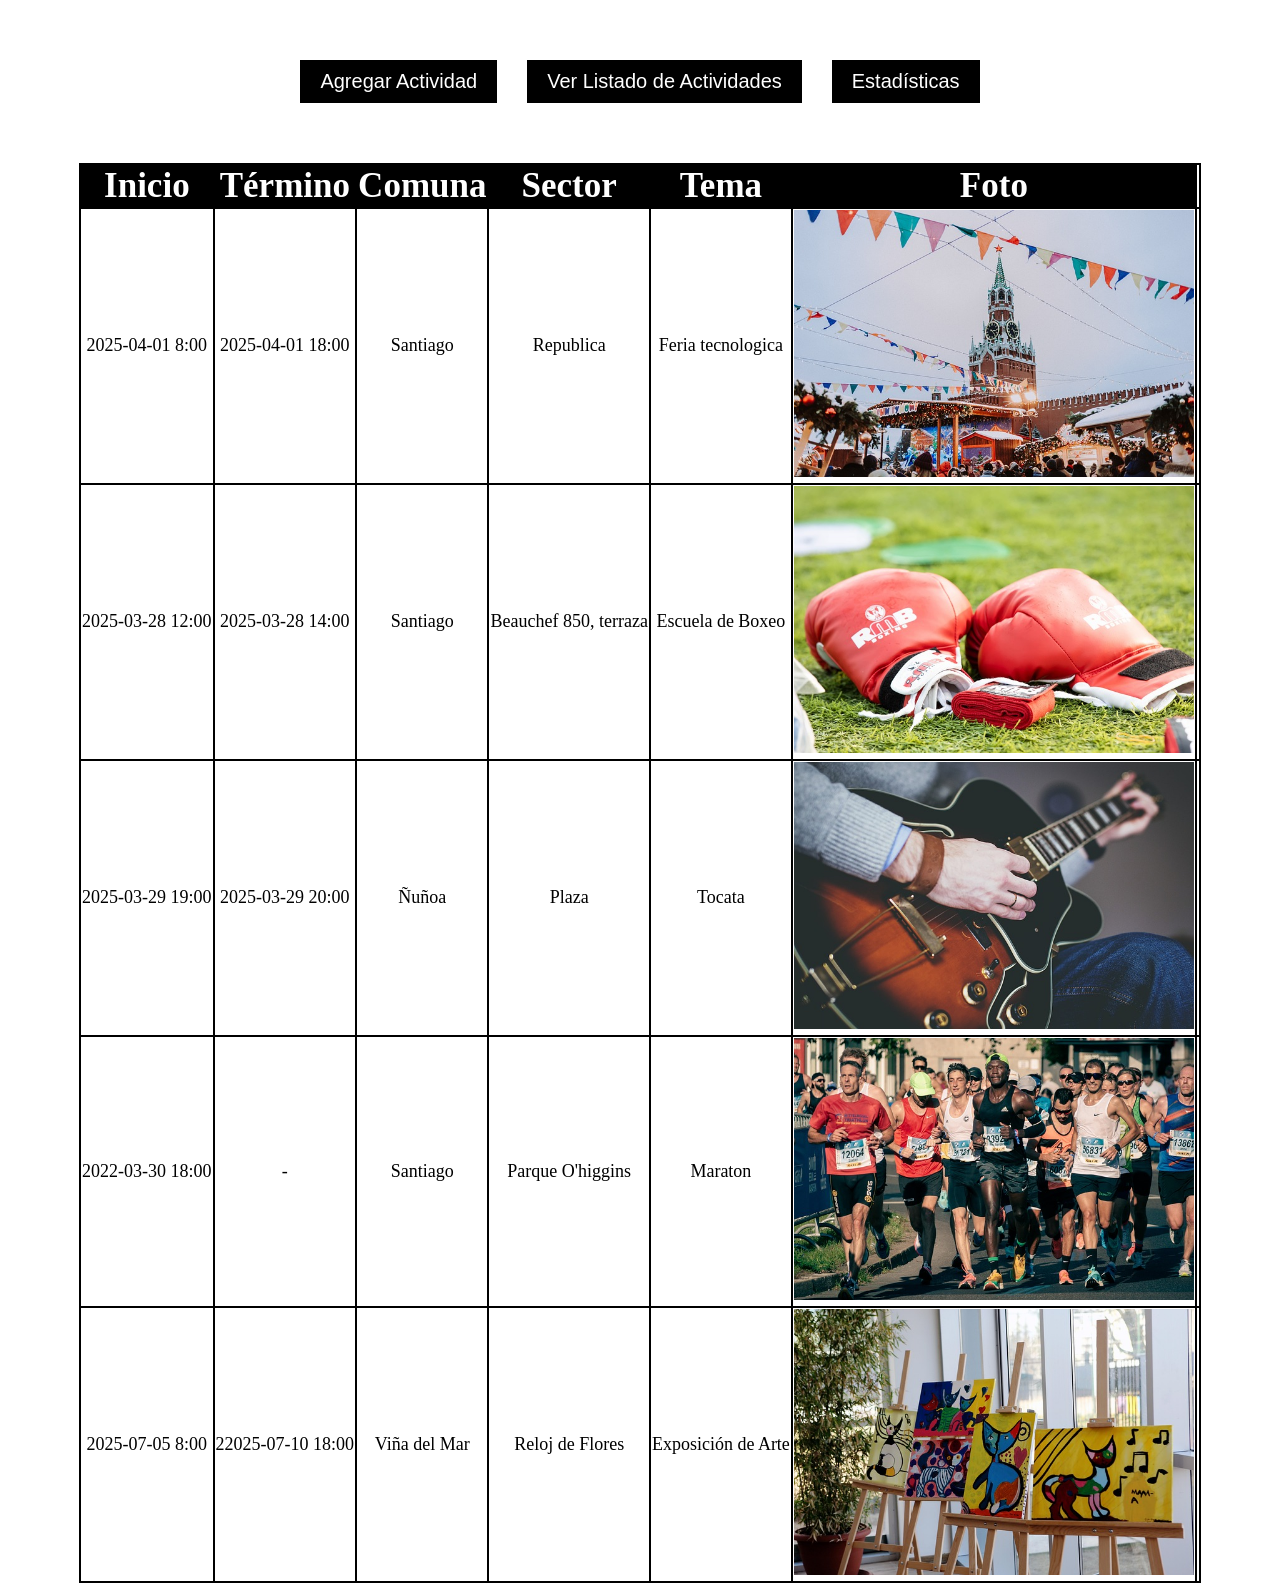
==== index.html @ a021805d "Entrega parcial Tarea 1" ====
<!DOCTYPE html>
<html>
	<head>
		<link rel="stylesheet" href="index-style.css">
	</head>
	<body>
		<nav class="navbar">
			<button type="button" onclick="location.href='agregar.html'">Agregar Actividad</button>
			<button type="button" onclick="location.href='listado.html'">Ver Listado de Actividades</button>
			<button type="button" onclick="location.href='estadisticas.html'">Estadísticas</button>
		</nav>
		
		<table>
		  <tr>
			<th>Inicio</th>
			<th>Término</th>
			<th>Comuna</th>
			<th>Sector</th>
			<th>Tema</th>
			<th>Foto</th>
		  </tr>
		  <tr>
			<td>2025-04-01 8:00</td>
			<td>2025-04-01 18:00</td>
			<td>Santiago</td>
			<td>Republica</td>
			<td>Feria tecnologica</td>
			<td><img class="img-eventos" src="img\eventos\feria_tecnologica.jpg" ><td>
		  </tr>
		  <tr>
			<td>2025-03-28 12:00</td>
			<td>2025-03-28 14:00</td>
			<td>Santiago</td>
			<td>Beauchef 850, terraza</td>
			<td>Escuela de Boxeo</td>
			<td><img class="img-eventos" src="img\eventos\boxeo.jpg" ><td>
		  </tr>
		  <tr>
			<td>2025-03-29 19:00</td>
			<td>2025-03-29 20:00</td>
			<td>Ñuñoa</td>
			<td>Plaza</td>
			<td>Tocata</td>
			<td><img class="img-eventos" src="img\eventos\tocata.jpg"><td>
		  </tr>	
		  <tr>
			<td>2022-03-30 18:00</td>
			<td>-	</td>
			<td>Santiago</td>
			<td>Parque O'higgins</td>
			<td>Maraton</td>
			<td><img class="img-eventos" src="img\eventos\maraton.jpg"><td>
		  </tr>
		  <tr>
			<td>2025-07-05 8:00</td>
			<td>22025-07-10 18:00</td>
			<td>Viña del Mar</td>
			<td>Reloj de Flores</td>
			<td>Exposición de Arte</td>
			<td><img class="img-eventos" src="img\eventos\exposicion_arte.jpg"><td>
		  </tr>
		</table>
	</body>
</html>
---- index-style.css ----
.navbar {
    display: flex;
    justify-content: center;
    gap: 30px;
    margin: 60px 0;
}

.navbar button {
	font-size: 20px;
    background-color: black;
    color: white;
    border: none;
    padding: 10px 20px;
    cursor: pointer;
}

table, th, td {
  border: 2px solid black;
  border-collapse: collapse;
  text-align: center;
  margin: 0 auto;
}

th {
	font-size: 35px;
	background-color: black;
	color: white;
}

td {
	font-size: 18px;
}

.img-eventos {
	width: 400px;
	height: auto;
}
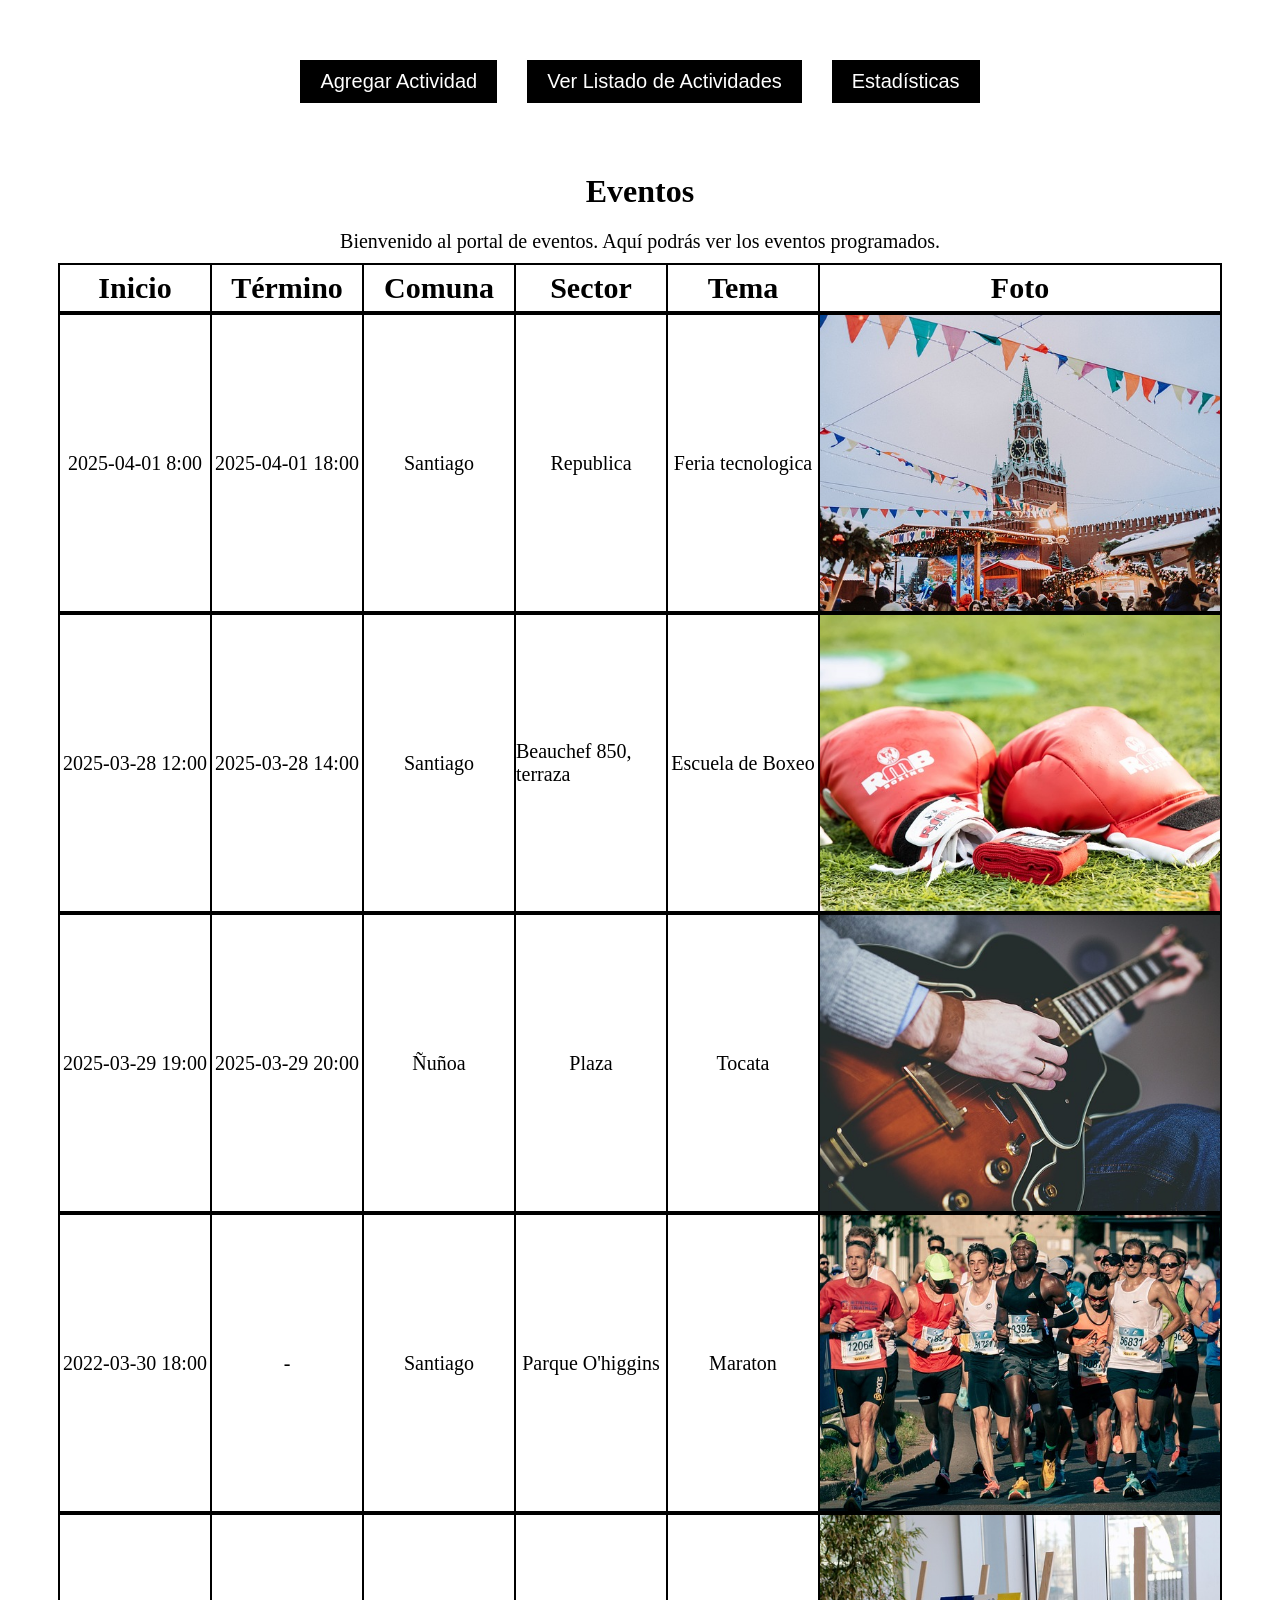
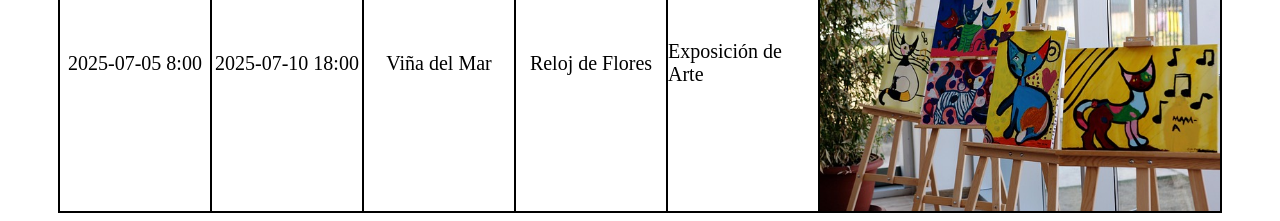
==== commit f5337453: "Entrega Tarea1: Implementar estilos y estructura para formularios, listado y estadísticas; agregar v" ====
--- a/index.html
+++ b/index.html
@@ -1,7 +1,10 @@
 <!DOCTYPE html>
-<html>
+<html lang="es">
 	<head>
+		<meta charset="UTF-8">
+		<meta name="viewport" content="width=device-width, initial-scale=1.0">
 		<link rel="stylesheet" href="index-style.css">
+		<title>Portal</title>
 	</head>
 	<body>
 		<nav class="navbar">
@@ -9,56 +12,62 @@
 			<button type="button" onclick="location.href='listado.html'">Ver Listado de Actividades</button>
 			<button type="button" onclick="location.href='estadisticas.html'">Estadísticas</button>
 		</nav>
+
+		<div class="header">
+			<h1>Eventos</h1>
+			<p>Bienvenido al portal de eventos. Aquí podrás ver los eventos programados.</p>
+		</div>
 		
-		<table>
-		  <tr>
-			<th>Inicio</th>
-			<th>Término</th>
-			<th>Comuna</th>
-			<th>Sector</th>
-			<th>Tema</th>
-			<th>Foto</th>
-		  </tr>
-		  <tr>
-			<td>2025-04-01 8:00</td>
-			<td>2025-04-01 18:00</td>
-			<td>Santiago</td>
-			<td>Republica</td>
-			<td>Feria tecnologica</td>
-			<td><img class="img-eventos" src="img\eventos\feria_tecnologica.jpg" ><td>
-		  </tr>
-		  <tr>
-			<td>2025-03-28 12:00</td>
-			<td>2025-03-28 14:00</td>
-			<td>Santiago</td>
-			<td>Beauchef 850, terraza</td>
-			<td>Escuela de Boxeo</td>
-			<td><img class="img-eventos" src="img\eventos\boxeo.jpg" ><td>
-		  </tr>
-		  <tr>
-			<td>2025-03-29 19:00</td>
-			<td>2025-03-29 20:00</td>
-			<td>Ñuñoa</td>
-			<td>Plaza</td>
-			<td>Tocata</td>
-			<td><img class="img-eventos" src="img\eventos\tocata.jpg"><td>
-		  </tr>	
-		  <tr>
-			<td>2022-03-30 18:00</td>
-			<td>-	</td>
-			<td>Santiago</td>
-			<td>Parque O'higgins</td>
-			<td>Maraton</td>
-			<td><img class="img-eventos" src="img\eventos\maraton.jpg"><td>
-		  </tr>
-		  <tr>
-			<td>2025-07-05 8:00</td>
-			<td>22025-07-10 18:00</td>
-			<td>Viña del Mar</td>
-			<td>Reloj de Flores</td>
-			<td>Exposición de Arte</td>
-			<td><img class="img-eventos" src="img\eventos\exposicion_arte.jpg"><td>
-		  </tr>
-		</table>
+		<div class="container">
+			<div class="event-row">
+				<div class="event-item event-label">Inicio</div>
+				<div class="event-item event-label">Término</div>
+				<div class="event-item event-label">Comuna</div>
+				<div class="event-item event-label">Sector</div>
+				<div class="event-item event-label">Tema</div>
+				<div class="event-item event-label">Foto</div>
+			</div>
+ 
+			<div class="event-row event-row-1">
+				<div class="event-item">2025-04-01 8:00</div>
+				<div class="event-item">2025-04-01 18:00</div>
+				<div class="event-item">Santiago</div>
+				<div class="event-item">Republica</div>
+				<div class="event-item">Feria tecnologica</div>
+				<div class="event-item"><img class="img-eventos" alt="Feria tecnologica" src="img/eventos/feria_tecnologica.jpg" >	</div>
+			</div>
+			<div class="event-row event-row-2">
+				<div class="event-item">2025-03-28 12:00</div>
+				<div class="event-item">2025-03-28 14:00</div>
+				<div class="event-item">Santiago</div>
+				<div class="event-item">Beauchef 850, terraza</div>
+				<div class="event-item">Escuela de Boxeo</div>
+				<div class="event-item"><img class="img-eventos" alt="Clase boxeo" src="img/eventos/boxeo.jpg" >	</div>
+			</div>
+			<div class="event-row event-row-3">
+				<div class="event-item">2025-03-29 19:00</div>
+				<div class="event-item">2025-03-29 20:00</div>
+				<div class="event-item">Ñuñoa</div>
+				<div class="event-item">Plaza</div>
+				<div class="event-item">Tocata</div>
+				<div class="event-item"><img class="img-eventos" alt="Tocata" src="img/eventos/tocata.jpg" >	</div>
+			</div>
+			<div class="event-row event-row-4">
+				<div class="event-item">2022-03-30 18:00</div>
+				<div class="event-item">-</div>
+				<div class="event-item">Santiago</div>
+				<div class="event-item">Parque O'higgins</div>
+				<div class="event-item">Maraton</div>
+				<div class="event-item"><img class="img-eventos" alt="Maraton" src="img/eventos/maraton.jpg" >	</div>
+			</div>
+			<div class="event-row event-row-5">
+				<div class="event-item">2025-07-05 8:00</div>
+				<div class="event-item">2025-07-10 18:00</div>
+				<div class="event-item">Viña del Mar</div>
+				<div class="event-item">Reloj de Flores</div>
+				<div class="event-item">Exposición de Arte</div>
+				<div class="event-item"><img class="img-eventos" alt="Exposición de Arte" src="img/eventos/exposicion_arte.jpg" >	</div>
+			</div>
+		</div>
 	</body>
 </html>
--- a/index-style.css
+++ b/index-style.css
@@ -1,37 +1,84 @@
+*{
+  box-sizing: border-box;
+}
+
 .navbar {
-    display: flex;
-    justify-content: center;
-    gap: 30px;
-    margin: 60px 0;
+  display: flex;
+  justify-content: center;
+  flex-wrap: wrap;
+  gap: 30px;
+  margin: 60px 0;
 }
 
 .navbar button {
-	font-size: 20px;
-    background-color: black;
-    color: white;
-    border: none;
-    padding: 10px 20px;
-    cursor: pointer;
+  font-size: 20px;
+  background-color: black;
+  color: white;
+  border: none;
+  padding: 10px 20px;
+  cursor: pointer;
 }
 
-table, th, td {
+.navbar button:hover {
+  background-color: white;
+  color: black;
   border: 2px solid black;
-  border-collapse: collapse;
-  text-align: center;
-  margin: 0 auto;
+}
+.navbar button:active {
+  background-color: gray;
+  color: white;
 }
 
-th {
-	font-size: 35px;
-	background-color: black;
-	color: white;
+.header {
+  display: flex;
+  flex-direction: column;
+  justify-content: center;
+  align-items: center;
+  height: 100px;
 }
 
-td {
-	font-size: 18px;
+.header h1 {
+  margin: auto;
 }
 
-.img-eventos {
-	width: 400px;
-	height: auto;
-}+.header p {
+  margin: auto;
+  font-size: 20px;
+}
+
+.container {
+  display: grid;
+  grid-template-rows: 50px;
+  grid-auto-rows: 300px;
+  grid-auto-flow: row;
+  justify-content: center;
+}
+
+.event-row{
+  display: grid;
+  grid-template-columns: 150px 150px 150px 150px 150px 400px;
+  gap: 0px 2px;
+  background-color: black;
+  border: 2px solid black;
+}
+
+.event-item {
+  display: flex;
+  flex-shrink: 1;
+  justify-content: center;
+  align-items: center;
+  background-color: white;
+  font-size: 20px;
+}
+
+.event-label {
+  font-size: 30px;
+  font-weight: bold;
+}
+
+img {
+  min-width: 100%;
+  min-height: 100%;
+  display: block;
+  object-fit: cover
+}
